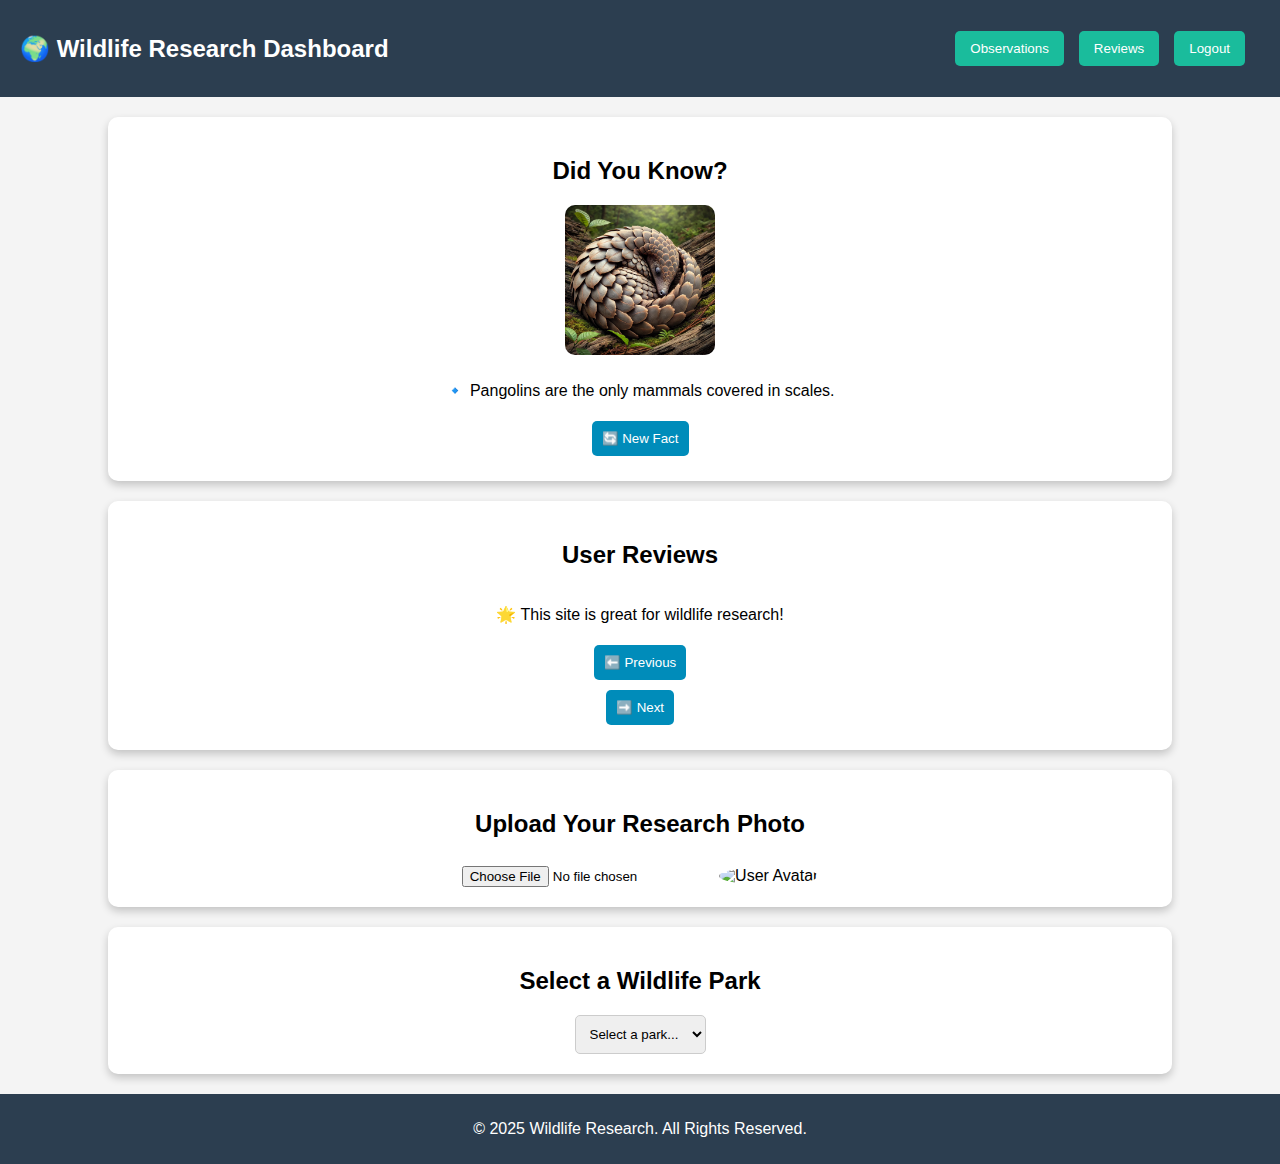
==== home.html @ 08a1569b "Add files via upload" ====
<!DOCTYPE html> 
<html lang="en">
<head>
    <meta charset="UTF-8">
    <meta name="viewport" content="width=device-width, initial-scale=1.0">
    <title>Wildlife Dashboard</title>
    <link rel="stylesheet" href="styles.css">
    <script defer src="script.js"></script>
</head>
<body>

    <!-- Header & Navigation -->
    <header>
        <h1>🌍 Wildlife Research Dashboard</h1>
        <nav>
            <ul>
                <li><button class="navigate-btn" data-target="observations.html">Observations</button></li>
                <li><button class="navigate-btn" data-target="reviews.html">Reviews</button></li>
                <li><button id="logoutBtn" class="navigate-btn">Logout</button></li>
            </ul>
        </nav>
    </header>

    <!-- Wildlife Fun Fact Section -->
    <section class="wildlife-intro">
        <h2>Did You Know?</h2>
        <div class="fact-box">
            <img id="factImage" src="pangolin.jpg" alt="Wildlife Fact">
            <p id="factText">🔹 Pangolins are the only mammals covered in scales.</p>
            <button id="randomFact" class="btn">🔄 New Fact</button>
        </div>
    </section>

    <!-- Reviews Section -->
    <section class="reviews">
        <h2>User Reviews</h2>
        <div class="review-box">
            <p class="review" id="reviewText">🌟 This site is great for wildlife research!</p>
            <button id="prevReview" class="btn">⬅️ Previous</button>
            <button id="nextReview" class="btn">➡️ Next</button>
        </div>
    </section>

    <!-- Image Upload Section -->
    <section class="image-upload">
        <h2>Upload Your Research Photo</h2>
        <input type="file" id="uploadPhoto" accept="image/*">
        <img id="reviewAvatar" src="default-avatar.png" alt="User Avatar">
    </section>

    <!-- Wildlife Parks Dropdown -->
    <section class="parks-section">
        <h2>Select a Wildlife Park</h2>
        <select id="wildlifeParks">
            <option value="">Select a park...</option>
        </select>
    </section>

    <!-- Footer -->
    <footer>
        <p>© 2025 Wildlife Research. All Rights Reserved.</p>
    </footer>

</body>
</html>
---- styles.css ----
/* Global Styles */
body {
    font-family: 'Arial', sans-serif;
    margin: 0;
    padding: 0;
    background-color: #f4f4f4;
    text-align: center;
}

/* Header Styles */
header {
    background: #2c3e50;
    color: white;
    padding: 15px 20px;
    display: flex;
    justify-content: space-between;
    align-items: center;
}

header h1 {
    font-size: 24px;
    margin: 0;
}

nav ul {
    list-style: none;
    padding: 0;
    display: flex;
}

nav ul li {
    margin-right: 15px;
}

nav ul li button {
    background-color: #1abc9c;
    color: white;
    border: none;
    padding: 10px 15px;
    cursor: pointer;
    border-radius: 5px;
    transition: 0.3s;
}

nav ul li button:hover {
    background-color: #16a085;
}

/* Buttons */
.btn {
    padding: 10px;
    margin: 5px;
    cursor: pointer;
    background-color: #008CBA;
    color: white;
    border: none;
    border-radius: 5px;
    transition: 0.3s ease;
}

.btn:hover {
    background-color: #005F7A;
}

/* Wildlife Fun Fact Section */
.wildlife-intro {
    background-color: #ffffff;
    padding: 20px;
    margin: 20px auto;
    width: 80%;
    border-radius: 10px;
    box-shadow: 0 4px 8px rgba(0, 0, 0, 0.2);
}

.fact-box {
    display: flex;
    flex-direction: column;
    align-items: center;
}

.fact-box img {
    width: 150px;
    height: 150px;
    object-fit: cover;
    border-radius: 10px;
    margin-bottom: 10px;
}

/* Reviews Section */
.reviews {
    background-color: #fff;
    padding: 20px;
    margin: 20px auto;
    width: 80%;
    border-radius: 10px;
    box-shadow: 0 4px 8px rgba(0, 0, 0, 0.2);
}

.review-box {
    display: flex;
    flex-direction: column;
    align-items: center;
}

/* Image Upload Section */
.image-upload {
    background-color: #ffffff;
    padding: 20px;
    margin: 20px auto;
    width: 80%;
    border-radius: 10px;
    box-shadow: 0 4px 8px rgba(0, 0, 0, 0.2);
}

#reviewAvatar {
    width: 80px;
    height: 80px;
    object-fit: cover;
    border-radius: 50%;
    margin-top: 10px;
}

/* Parks Dropdown */
.parks-section {
    background-color: #ffffff;
    padding: 20px;
    margin: 20px auto;
    width: 80%;
    border-radius: 10px;
    box-shadow: 0 4px 8px rgba(0, 0, 0, 0.2);
}

#wildlifeParks {
    padding: 10px;
    border: 1px solid #ccc;
    border-radius: 5px;
}

/* Map Section */
#map {
    width: 100%;
    height: 400px;
    border: 2px solid #333;
}

/* Footer */
footer {
    background: #2c3e50;
    color: white;
    padding: 10px;
    margin-top: 20px;
}

/* Responsive Design */
@media screen and (max-width: 768px) {
    .wildlife-intro, .reviews, .image-upload, .parks-section {
        width: 95%;
    }

    header {
        flex-direction: column;
        text-align: center;
    }

    nav ul {
        flex-direction: column;
    }

    nav ul li {
        margin: 5px 0;
    }
}
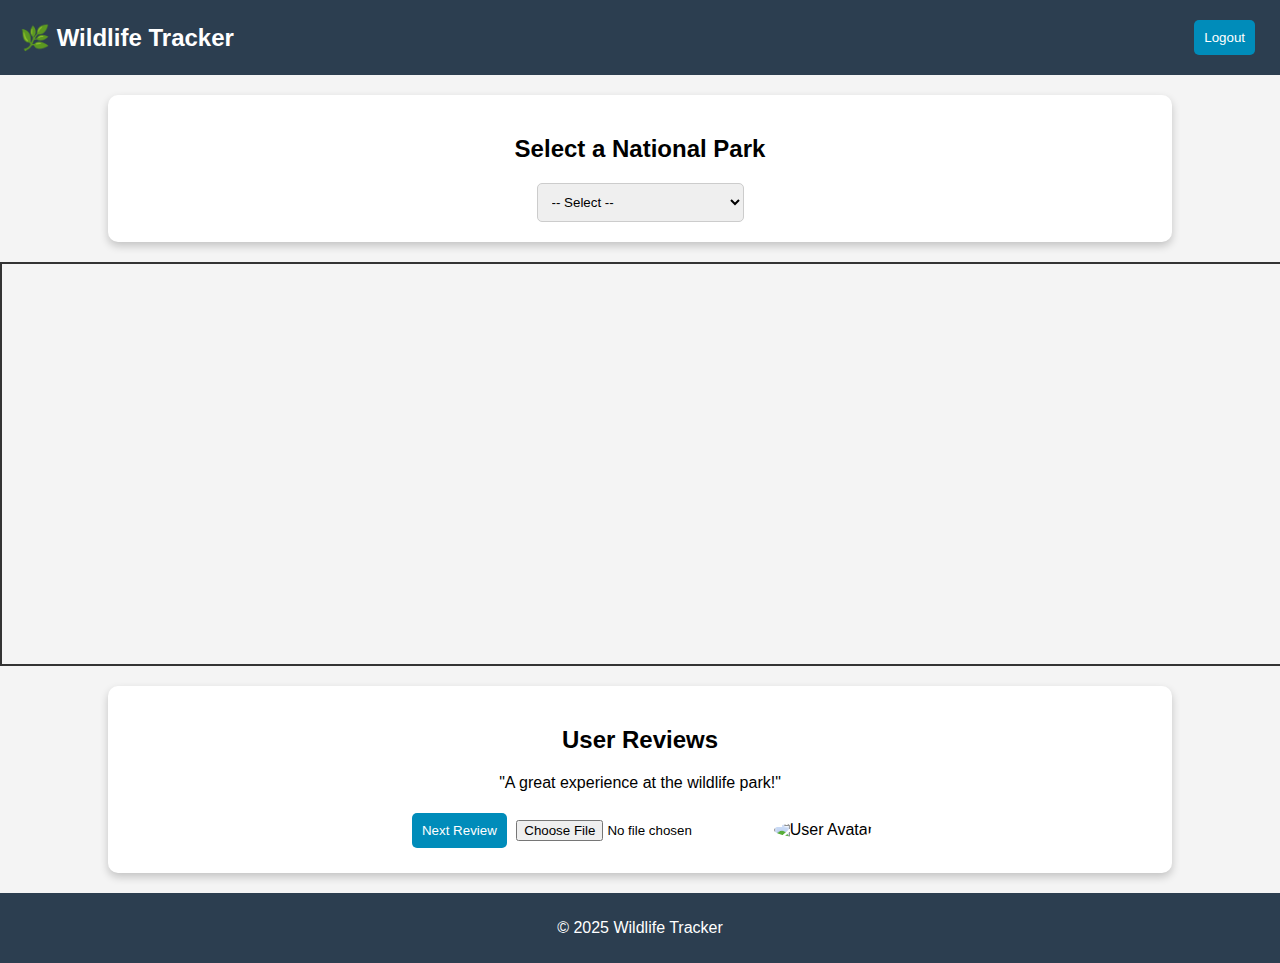
==== commit 39d82136: "Update home.html" ====
--- a/home.html
+++ b/home.html
@@ -11,7 +11,7 @@
 
     <!-- Header & Navigation -->
     <header>
-        <h1>🌍 Wildlife Research Dashboard</h1>
+        <h1 id="welcomeMessage">🌍 Wildlife Research Dashboard</h1>
         <nav>
             <ul>
                 <li><button class="navigate-btn" data-target="observations.html">Observations</button></li>
@@ -61,5 +61,23 @@
         <p>© 2025 Wildlife Research. All Rights Reserved.</p>
     </footer>
 
+    <script>
+        // Ensure the user is logged in, otherwise redirect to index.html
+        document.addEventListener("DOMContentLoaded", () => {
+            const user = localStorage.getItem("loggedInUser");
+            if (!user) {
+                window.location.href = "index.html";
+            } else {
+                document.getElementById("welcomeMessage").textContent = `🌍 Welcome, ${user}!`;
+            }
+
+            // Logout function
+            document.getElementById("logoutBtn").addEventListener("click", () => {
+                localStorage.removeItem("loggedInUser");
+                window.location.href = "index.html";
+            });
+        });
+    </script>
+
 </body>
 </html>
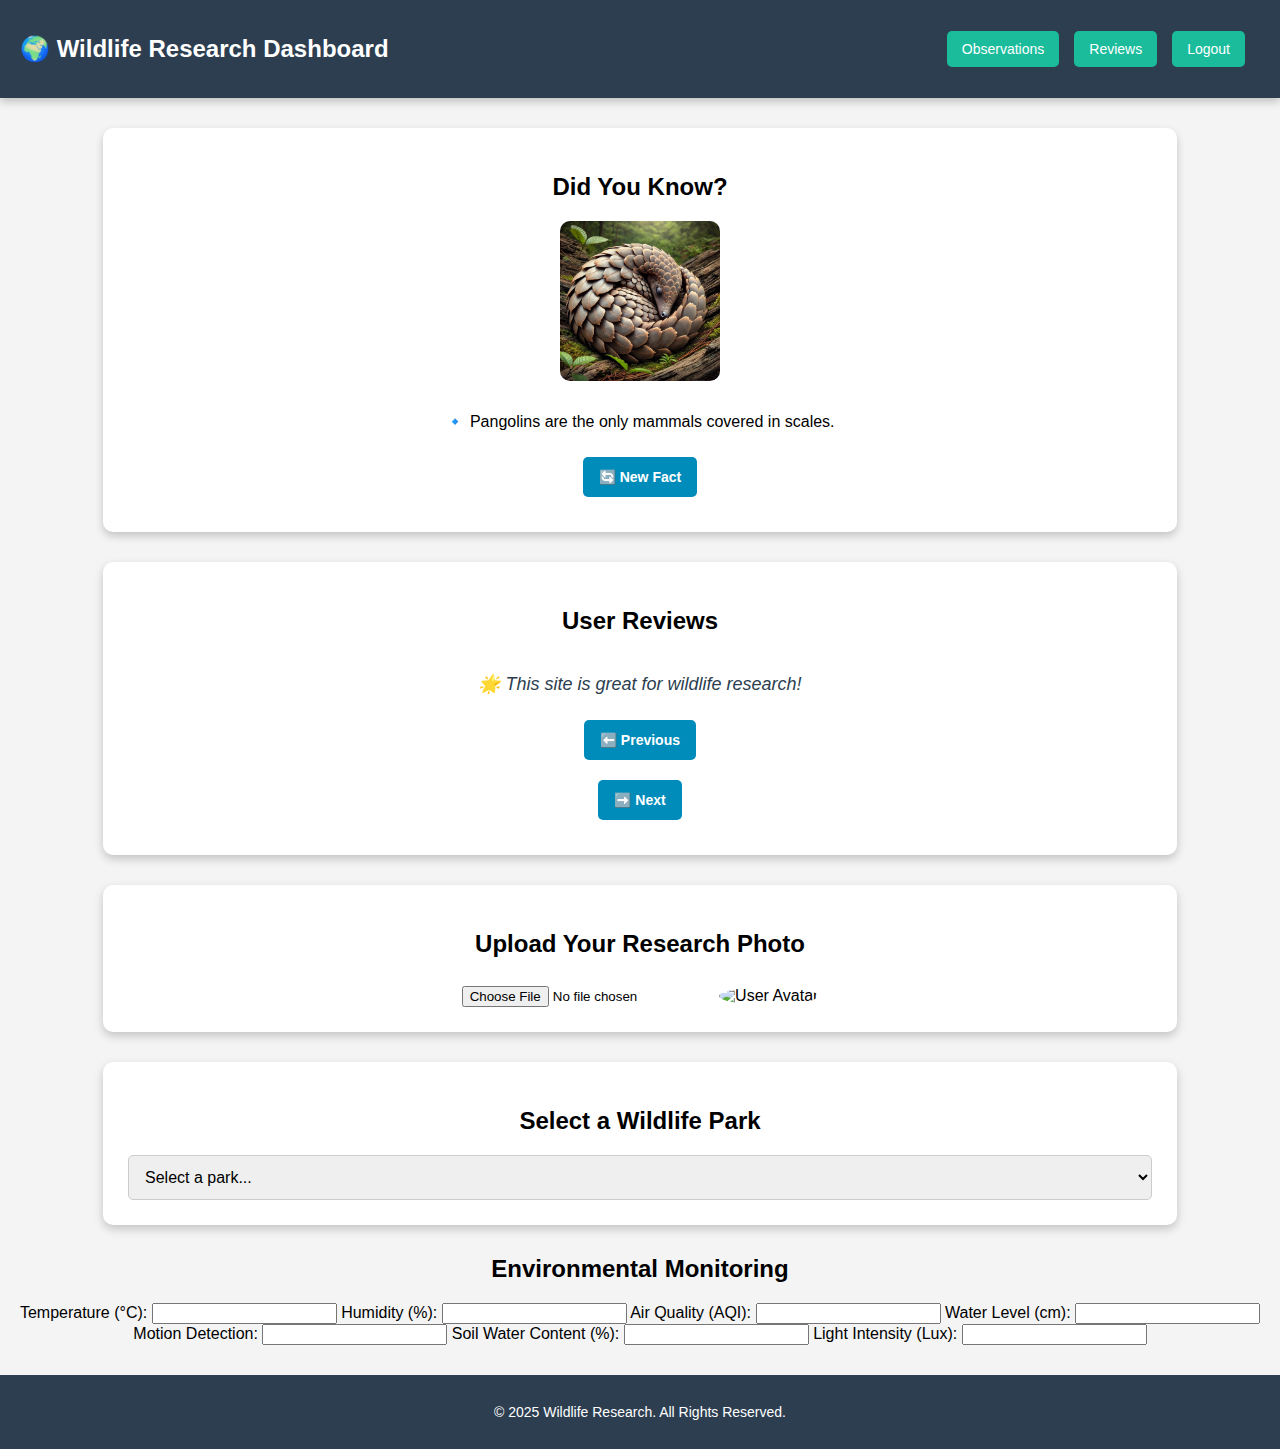
==== commit d7310534: "Update home.html" ====
--- a/home.html
+++ b/home.html
@@ -56,28 +56,24 @@
         </select>
     </section>
 
+    <!-- Environmental Monitoring -->
+    <section class="monitoring">
+        <h2>Environmental Monitoring</h2>
+        <div class="monitor-grid">
+            <label>Temperature (°C): <input type="text" id="temperature"></label>
+            <label>Humidity (%): <input type="text" id="humidity"></label>
+            <label>Air Quality (AQI): <input type="text" id="airQuality"></label>
+            <label>Water Level (cm): <input type="text" id="waterLevel"></label>
+            <label>Motion Detection: <input type="text" id="motion"></label>
+            <label>Soil Water Content (%): <input type="text" id="soilMoisture"></label>
+            <label>Light Intensity (Lux): <input type="text" id="lightIntensity"></label>
+        </div>
+    </section>
+
     <!-- Footer -->
     <footer>
         <p>© 2025 Wildlife Research. All Rights Reserved.</p>
     </footer>
 
-    <script>
-        // Ensure the user is logged in, otherwise redirect to index.html
-        document.addEventListener("DOMContentLoaded", () => {
-            const user = localStorage.getItem("loggedInUser");
-            if (!user) {
-                window.location.href = "index.html";
-            } else {
-                document.getElementById("welcomeMessage").textContent = `🌍 Welcome, ${user}!`;
-            }
-
-            // Logout function
-            document.getElementById("logoutBtn").addEventListener("click", () => {
-                localStorage.removeItem("loggedInUser");
-                window.location.href = "index.html";
-            });
-        });
-    </script>
-
 </body>
 </html>
--- a/styles.css
+++ b/styles.css
@@ -15,6 +15,7 @@
     display: flex;
     justify-content: space-between;
     align-items: center;
+    box-shadow: 0 4px 8px rgba(0, 0, 0, 0.2);
 }
 
 header h1 {
@@ -22,6 +23,7 @@
     margin: 0;
 }
 
+/* Navigation */
 nav ul {
     list-style: none;
     padding: 0;
@@ -39,7 +41,8 @@
     padding: 10px 15px;
     cursor: pointer;
     border-radius: 5px;
-    transition: 0.3s;
+    transition: 0.3s ease-in-out;
+    font-size: 14px;
 }
 
 nav ul li button:hover {
@@ -48,25 +51,72 @@
 
 /* Buttons */
 .btn {
-    padding: 10px;
-    margin: 5px;
+    padding: 12px 16px;
+    margin: 10px;
     cursor: pointer;
     background-color: #008CBA;
     color: white;
     border: none;
     border-radius: 5px;
-    transition: 0.3s ease;
+    transition: 0.3s ease-in-out;
+    font-size: 14px;
+    font-weight: bold;
 }
 
 .btn:hover {
     background-color: #005F7A;
+    transform: scale(1.05);
+}
+
+/* Login & Signup Section */
+.auth-container {
+    background: white;
+    padding: 30px;
+    margin: 50px auto;
+    width: 400px;
+    border-radius: 10px;
+    box-shadow: 0 4px 10px rgba(0, 0, 0, 0.2);
+}
+
+.auth-container h2 {
+    margin-bottom: 15px;
+    color: #2c3e50;
+}
+
+.auth-container input {
+    width: 100%;
+    padding: 10px;
+    margin: 8px 0;
+    border: 1px solid #ccc;
+    border-radius: 5px;
+    font-size: 14px;
+}
+
+.auth-container .btn {
+    width: 100%;
+    font-size: 16px;
+}
+
+.auth-toggle {
+    margin-top: 10px;
+    font-size: 14px;
+}
+
+.auth-toggle a {
+    color: #1abc9c;
+    text-decoration: none;
+    font-weight: bold;
+}
+
+.auth-toggle a:hover {
+    text-decoration: underline;
 }
 
 /* Wildlife Fun Fact Section */
 .wildlife-intro {
     background-color: #ffffff;
-    padding: 20px;
-    margin: 20px auto;
+    padding: 25px;
+    margin: 30px auto;
     width: 80%;
     border-radius: 10px;
     box-shadow: 0 4px 8px rgba(0, 0, 0, 0.2);
@@ -79,42 +129,49 @@
 }
 
 .fact-box img {
-    width: 150px;
-    height: 150px;
+    width: 160px;
+    height: 160px;
     object-fit: cover;
     border-radius: 10px;
-    margin-bottom: 10px;
+    margin-bottom: 15px;
 }
 
 /* Reviews Section */
 .reviews {
     background-color: #fff;
-    padding: 20px;
-    margin: 20px auto;
-    width: 80%;
-    border-radius: 10px;
-    box-shadow: 0 4px 8px rgba(0, 0, 0, 0.2);
+    padding: 25px;
+    margin: 30px auto;
+    width: 80%;
+    border-radius: 10px;
+    box-shadow: 0 4px 10px rgba(0, 0, 0, 0.2);
 }
 
 .review-box {
     display: flex;
     flex-direction: column;
     align-items: center;
+}
+
+#reviewText {
+    font-style: italic;
+    font-size: 18px;
+    color: #2c3e50;
+    margin-bottom: 15px;
 }
 
 /* Image Upload Section */
 .image-upload {
     background-color: #ffffff;
-    padding: 20px;
-    margin: 20px auto;
-    width: 80%;
-    border-radius: 10px;
-    box-shadow: 0 4px 8px rgba(0, 0, 0, 0.2);
+    padding: 25px;
+    margin: 30px auto;
+    width: 80%;
+    border-radius: 10px;
+    box-shadow: 0 4px 10px rgba(0, 0, 0, 0.2);
 }
 
 #reviewAvatar {
-    width: 80px;
-    height: 80px;
+    width: 90px;
+    height: 90px;
     object-fit: cover;
     border-radius: 50%;
     margin-top: 10px;
@@ -123,37 +180,33 @@
 /* Parks Dropdown */
 .parks-section {
     background-color: #ffffff;
-    padding: 20px;
-    margin: 20px auto;
-    width: 80%;
-    border-radius: 10px;
-    box-shadow: 0 4px 8px rgba(0, 0, 0, 0.2);
+    padding: 25px;
+    margin: 30px auto;
+    width: 80%;
+    border-radius: 10px;
+    box-shadow: 0 4px 10px rgba(0, 0, 0, 0.2);
 }
 
 #wildlifeParks {
-    padding: 10px;
+    padding: 12px;
     border: 1px solid #ccc;
     border-radius: 5px;
-}
-
-/* Map Section */
-#map {
+    font-size: 16px;
     width: 100%;
-    height: 400px;
-    border: 2px solid #333;
 }
 
 /* Footer */
 footer {
     background: #2c3e50;
     color: white;
-    padding: 10px;
-    margin-top: 20px;
+    padding: 15px;
+    margin-top: 30px;
+    font-size: 14px;
 }
 
 /* Responsive Design */
 @media screen and (max-width: 768px) {
-    .wildlife-intro, .reviews, .image-upload, .parks-section {
+    .wildlife-intro, .reviews, .image-upload, .parks-section, .auth-container {
         width: 95%;
     }
 
@@ -172,3 +225,4 @@
 }
 
 
+
